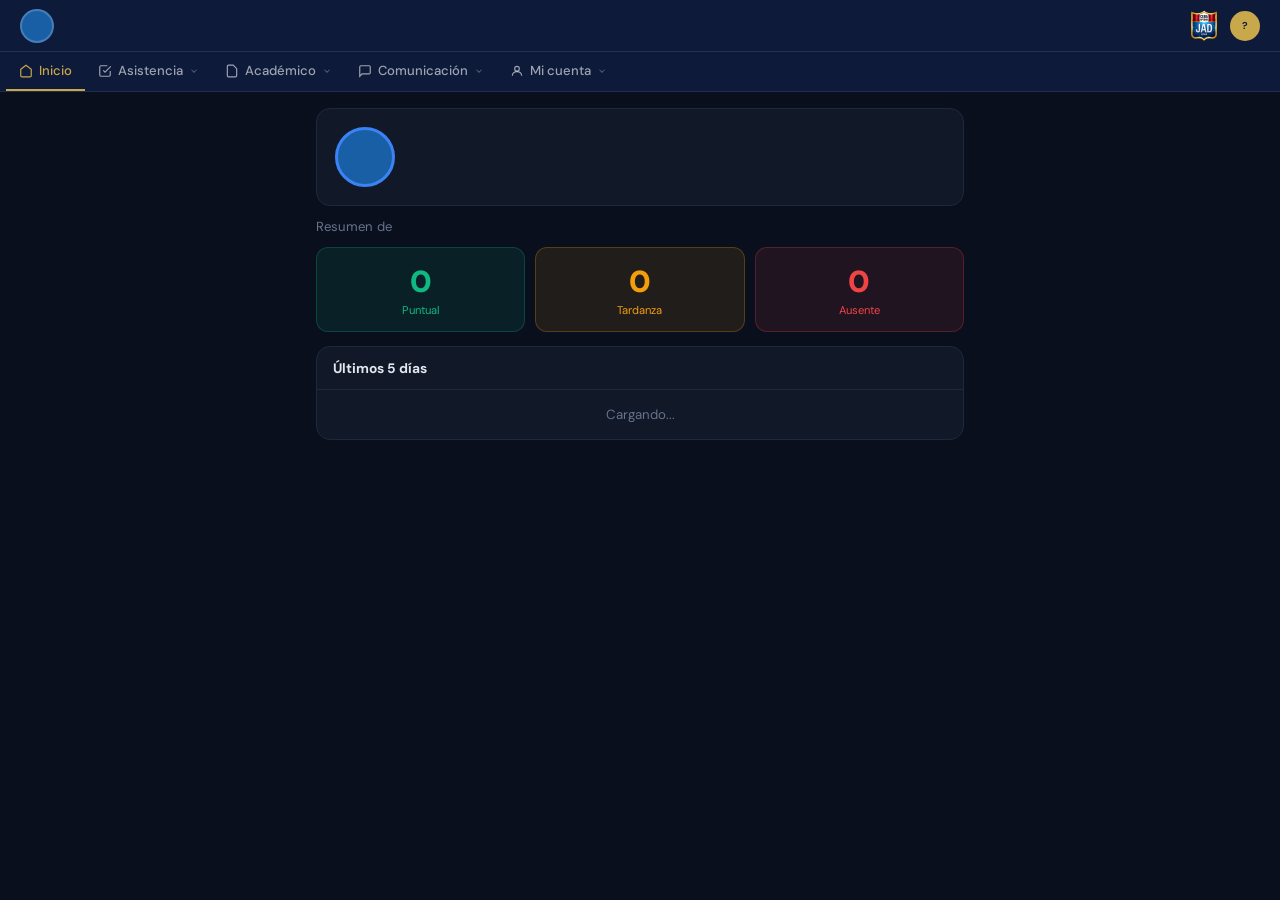
==== apoderado.html @ 0c3252e9 "Apoderados: consanguinidad (apo1 obligatorio, apo2 opcional) + cache bump" ====
<!DOCTYPE html>
<html lang="es">
<head>
  <meta charset="UTF-8">
  <link rel="icon" type="image/png" href="img/logo-colegio.png">
  <link rel="apple-touch-icon" href="img/apple-icon.png">
  <meta name="viewport" content="width=device-width, initial-scale=1.0, maximum-scale=1.0">
  <title>Portal Apoderado — I.E. Nº 1049 Juana Alarco De Dammert</title>
  <meta name="description" content="Portal del apoderado de la I.E. Nº 1049 Juana Alarco De Dammert.">
  <meta property="og:title" content="Portal Apoderado — I.E. Nº 1049 Juana Alarco De Dammert">
  <meta property="og:description" content="Portal del apoderado de la I.E. Nº 1049 Juana Alarco De Dammert.">
  <meta property="og:type" content="website">
  <meta property="og:image" content="img/logo-colegio.png">
  <meta name="theme-color" content="#0a0e1a">
  <link href="https://fonts.googleapis.com/css2?family=Syne:wght@700;800&family=DM+Sans:wght@400;500;600;700&display=swap" rel="stylesheet">
  
  
<link rel="stylesheet" href="css/portal.css">
</head>
<body>

<!-- APP CONTENT: oculto hasta confirmar sesión -->
<div id="apo-app" style="display:block;">

<!-- HEADER -->
<header id="apo-header" style="background:#0D1A3A;padding:0 20px;height:52px;display:flex;align-items:center;justify-content:space-between;position:sticky;top:0;z-index:600;border-bottom:0.5px solid rgba(255,255,255,0.1);overflow:visible;">
  <!-- IZQUIERDA: foto alumno + nombre -->
  <div style="display:flex;align-items:center;gap:10px;flex:1;min-width:0;">
    <div style="width:34px;height:34px;border-radius:50%;background:#185FA5;overflow:hidden;border:2px solid rgba(255,255,255,0.2);flex-shrink:0;display:flex;align-items:center;justify-content:center;position:relative;" id="apo-foto-wrap">
      <img id="apo-foto-header" src="" style="width:100%;height:100%;object-fit:cover;position:absolute;inset:0;" onerror="this.style.display='none';document.getElementById('apo-inicial-header').style.display='flex'">
      <span id="apo-inicial-header" style="display:flex;align-items:center;justify-content:center;width:100%;height:100%;font-size:11px;font-weight:700;color:#fff;letter-spacing:0.5px;"></span>
    </div>
    <div style="min-width:0;">
      <div id="apo-nombre-header" style="font-weight:500;color:#fff;font-size:0.85rem;white-space:nowrap;overflow:hidden;text-overflow:ellipsis;"></div>
      <div id="apo-grado-header" style="color:#B0C4E8;font-size:0.72rem;"></div>
    </div>
  </div>
  <!-- DERECHA: insignia + iniciales apoderado + menú -->
  <div style="display:flex;align-items:center;gap:10px;position:relative;flex-shrink:0;">
    <img src="img/logo-colegio.png" style="width:32px;height:32px;object-fit:contain;" alt="Insignia">
    <div id="apo-avatar-btn" onclick="toggleApoMenu(event)" style="width:30px;height:30px;border-radius:50%;background:#C9A84C;display:flex;align-items:center;justify-content:center;cursor:pointer;font-size:10px;font-weight:700;color:#0D1A3A;user-select:none;flex-shrink:0;" title="Mi cuenta">
      <span id="apo-avatar-initials">?</span>
    </div>
  </div>
</header>

<!-- MENÚ AVATAR APODERADO (fuera del header, position fixed funciona en desktop y móvil) -->
<div id="apo-user-menu" onclick="event.stopPropagation()" style="display:none;position:fixed;width:220px;background:var(--surface);border:1px solid var(--border);border-radius:12px;box-shadow:0 8px 24px rgba(0,0,0,0.4);z-index:9999;overflow:hidden;">
  <div style="background:#0D1A3A;padding:14px;text-align:center;">
    <div style="width:40px;height:40px;border-radius:50%;background:#C9A84C;display:flex;align-items:center;justify-content:center;font-size:14px;font-weight:700;color:#0D1A3A;margin:0 auto 8px;" id="apo-avatar-initials-menu">?</div>
    <div style="color:#fff;font-size:12px;font-weight:600;" id="apo-menu-nombre"></div>
    <div style="color:rgba(255,255,255,0.55);font-size:11px;margin-top:2px;">Apoderado</div>
  </div>
  <div onclick="abrirApoMisDatos();closeApoMenu();" style="display:flex;align-items:center;justify-content:space-between;padding:10px 14px;cursor:pointer;font-size:12px;color:var(--text);border-bottom:1px solid var(--border);" onmouseover="this.style.background='var(--surface2)'" onmouseout="this.style.background=''">
    Mis datos
    <svg width="14" height="14" viewBox="0 0 24 24" fill="none" stroke="currentColor" stroke-width="2" style="opacity:0.4"><circle cx="12" cy="8" r="4"/><path d="M4 20c0-4 3.6-7 8-7s8 3 8 7"/></svg>
  </div>
  <div onclick="document.getElementById('modal-apo-pass').style.display='flex';closeApoMenu();" style="display:flex;align-items:center;justify-content:space-between;padding:10px 14px;cursor:pointer;font-size:12px;color:var(--text);border-bottom:1px solid var(--border);" onmouseover="this.style.background='var(--surface2)'" onmouseout="this.style.background=''">
    Cambiar contraseña
    <svg width="14" height="14" viewBox="0 0 24 24" fill="none" stroke="currentColor" stroke-width="2" style="opacity:0.4"><rect x="3" y="11" width="18" height="11" rx="2"/><path d="M7 11V7a5 5 0 0 1 10 0v4"/></svg>
  </div>
  <div onclick="if(!confirm('Cerrar sesion?'))return;try{sessionStorage.removeItem('asmqr_apo_lastTab');sessionStorage.removeItem('asmqr_haySession');}catch(e){}auth.signOut().then(function(){window.location.href='index.html?splash=1';});" style="display:flex;align-items:center;justify-content:space-between;padding:10px 14px;cursor:pointer;font-size:12px;color:var(--danger);" onmouseover="this.style.background='var(--surface2)'" onmouseout="this.style.background=''">
    Cerrar sesión
    <svg width="14" height="14" viewBox="0 0 24 24" fill="none" stroke="currentColor" stroke-width="2" style="opacity:0.6"><path d="M9 21H5a2 2 0 0 1-2-2V5a2 2 0 0 1 2-2h4"/><polyline points="16 17 21 12 16 7"/><line x1="21" y1="12" x2="9" y2="12"/></svg>
  </div>
</div>

<!-- NAV TABS — igual estructura que index.html -->
<nav id="apo-nav-tabs" style="background:#0D1A3A;display:flex;align-items:center;overflow:visible;padding:0 6px;border-bottom:0.5px solid rgba(255,255,255,0.08);position:sticky;top:52px;z-index:599;">
  

  <button class="apo-nav-tab active" id="apo-tab-inicio" onclick="showTab('resumen');setApoTabActive('inicio')">
    <svg viewBox="0 0 24 24" fill="none" stroke="currentColor" stroke-width="2"><path d="M3 9l9-7 9 7v11a2 2 0 0 1-2 2H5a2 2 0 0 1-2-2z"/></svg>
    Inicio
  </button>

  <button class="apo-nav-tab" id="apo-tab-asistencia" onmouseenter="openApoDropdown('apo-drop-asistencia',this)" onclick="openApoDropdown('apo-drop-asistencia',this)">
    <svg viewBox="0 0 24 24" fill="none" stroke="currentColor" stroke-width="2"><polyline points="9 11 12 14 22 4"/><path d="M21 12v7a2 2 0 0 1-2 2H5a2 2 0 0 1-2-2V5a2 2 0 0 1 2-2h11"/></svg>
    Asistencia
    <svg class="drop-arrow" viewBox="0 0 24 24" fill="none" stroke="currentColor" stroke-width="2.5"><polyline points="6 9 12 15 18 9"/></svg>
    <div class="apo-nav-dropdown" id="apo-drop-asistencia">
      <div class="apo-drop-item" id="apo-drop-resumen" onclick="event.stopPropagation();showTab('resumen');setApoTabActive('asistencia','resumen')">
        <svg viewBox="0 0 24 24" fill="none" stroke="currentColor" stroke-width="2"><rect x="2" y="3" width="20" height="14" rx="2"/></svg>Resumen
      </div>
      <div class="apo-drop-item" id="apo-drop-historial" onclick="event.stopPropagation();showTab('historial');setApoTabActive('asistencia','historial')">
        <svg viewBox="0 0 24 24" fill="none" stroke="currentColor" stroke-width="2"><rect x="3" y="4" width="18" height="18" rx="2"/><line x1="3" y1="10" x2="21" y2="10"/></svg>Historial
      </div>
    </div>
  </button>

  <button class="apo-nav-tab" id="apo-tab-academico" onmouseenter="openApoDropdown('apo-drop-academico',this)" onclick="openApoDropdown('apo-drop-academico',this)">
    <svg viewBox="0 0 24 24" fill="none" stroke="currentColor" stroke-width="2"><path d="M14 2H6a2 2 0 0 0-2 2v16a2 2 0 0 0 2 2h12a2 2 0 0 0 2-2V8z"/></svg>
    Académico
    <svg class="drop-arrow" viewBox="0 0 24 24" fill="none" stroke="currentColor" stroke-width="2.5"><polyline points="6 9 12 15 18 9"/></svg>
    <div class="apo-nav-dropdown" id="apo-drop-academico">
      <div class="apo-drop-item" id="apo-drop-incidentes" onclick="event.stopPropagation();showTab('incidentes');setApoTabActive('academico','incidentes')">
        <svg viewBox="0 0 24 24" fill="none" stroke="currentColor" stroke-width="2"><path d="M10.29 3.86L1.82 18a2 2 0 0 0 1.71 3h16.94a2 2 0 0 0 1.71-3L13.71 3.86a2 2 0 0 0-3.42 0z"/></svg>Incidencias
      </div>
      <div class="apo-drop-item" id="apo-drop-agenda" onclick="event.stopPropagation();showTab('agenda');setApoTabActive('academico','agenda')">
        <svg viewBox="0 0 24 24" fill="none" stroke="currentColor" stroke-width="2"><rect x="3" y="4" width="18" height="18" rx="2"/><line x1="3" y1="10" x2="21" y2="10"/></svg>Agenda
      </div>
    </div>
  </button>

  <button class="apo-nav-tab" id="apo-tab-comunicacion" onmouseenter="openApoDropdown('apo-drop-comunicacion',this)" onclick="openApoDropdown('apo-drop-comunicacion',this)">
    <svg viewBox="0 0 24 24" fill="none" stroke="currentColor" stroke-width="2"><path d="M21 15a2 2 0 0 1-2 2H7l-4 4V5a2 2 0 0 1 2-2h14a2 2 0 0 1 2 2z"/></svg>
    Comunicación
    <svg class="drop-arrow" viewBox="0 0 24 24" fill="none" stroke="currentColor" stroke-width="2.5"><polyline points="6 9 12 15 18 9"/></svg>
    <div class="apo-nav-dropdown" id="apo-drop-comunicacion">
      <div class="apo-drop-item" id="apo-drop-comunicados" onclick="event.stopPropagation();showTab('comunicados');setApoTabActive('comunicacion','comunicados')">
        <svg viewBox="0 0 24 24" fill="none" stroke="currentColor" stroke-width="2"><path d="M18 8h1a4 4 0 0 1 0 8h-1"/><path d="M2 8h16v9a4 4 0 0 1-4 4H6a4 4 0 0 1-4-4V8z"/></svg>Comunicados
      </div>
    </div>
  </button>

  <button class="apo-nav-tab" id="apo-tab-cuenta" onmouseenter="openApoDropdown('apo-drop-cuenta',this)" onclick="openApoDropdown('apo-drop-cuenta',this)">
    <svg viewBox="0 0 24 24" fill="none" stroke="currentColor" stroke-width="2"><circle cx="12" cy="8" r="4"/><path d="M4 20c0-4 3.6-7 8-7s8 3 8 7"/></svg>
    Mi cuenta
    <svg class="drop-arrow" viewBox="0 0 24 24" fill="none" stroke="currentColor" stroke-width="2.5"><polyline points="6 9 12 15 18 9"/></svg>
    <div class="apo-nav-dropdown" id="apo-drop-cuenta">
      <div class="apo-drop-item" id="apo-drop-carnet" onclick="event.stopPropagation();showTab('carnet');setApoTabActive('cuenta','carnet')">
        <svg viewBox="0 0 24 24" fill="none" stroke="currentColor" stroke-width="2"><rect x="3" y="3" width="18" height="18" rx="2"/></svg>Carnet
      </div>
      <div class="apo-drop-item" id="apo-drop-contacto" onclick="event.stopPropagation();showTab('contacto');setApoTabActive('cuenta','contacto')">
        <svg viewBox="0 0 24 24" fill="none" stroke="currentColor" stroke-width="2"><path d="M22 16.92v3a2 2 0 0 1-2.18 2 19.79 19.79 0 0 1-8.63-3.07A19.5 19.5 0 0 1 4.69 13"/></svg>Contacto
      </div>
    </div>
  </button>
</nav>

<!-- OVERLAY SIDEBAR MÓVIL -->
<div id="apo-msb-overlay" onclick="apoMsbCollapse()"></div>

<!-- SIDEBAR MÓVIL APODERADO -->
<div id="apo-mobile-sidebar">
  <div class="apo-msb-header" onclick="apoMsbToggleHeader()">
    <div class="apo-msb-foto">
      <img id="apo-msb-foto-img" src="" alt="" style="display:none;width:100%;height:100%;object-fit:cover;">
      <span id="apo-msb-inicial" style="color:#fff;font-size:13px;font-weight:700;"></span>
    </div>
    <div class="apo-msb-info">
      <div class="apo-msb-student-name" id="apo-msb-nombre">—</div>
      <div class="apo-msb-student-grade" id="apo-msb-grado">—</div>
    </div>
  </div>
  <div class="apo-msb-nav">
    <button class="apo-msb-item active" id="apo-msb-btn-inicio" onclick="apoMsbPickDirect(this,'resumen','🏠 Inicio')">
      <div class="apo-msb-icon"><svg viewBox="0 0 24 24" fill="none" stroke="currentColor" stroke-width="2"><path d="M3 9l9-7 9 7v11a2 2 0 0 1-2 2H5a2 2 0 0 1-2-2z"/><polyline points="9 22 9 12 15 12 15 22"/></svg></div>
      <span class="apo-msb-label">Inicio</span>
    </button>
    <button class="apo-msb-item" id="apo-msb-btn-asistencia" onclick="apoMsbToggleSub('asistencia')">
      <div class="apo-msb-icon"><svg viewBox="0 0 24 24" fill="none" stroke="currentColor" stroke-width="2"><polyline points="9 11 12 14 22 4"/><path d="M21 12v7a2 2 0 0 1-2 2H5a2 2 0 0 1-2-2V5a2 2 0 0 1 2-2h11"/></svg></div>
      <span class="apo-msb-label">Asistencia</span>
      <span class="apo-msb-arrow" id="apo-msb-arrow-asistencia">›</span>
    </button>
    <div class="apo-msb-sub" id="apo-msb-sub-asistencia">
      <button class="apo-msb-subitem" onclick="apoMsbPickSub(this,'resumen','asistencia','📋 Resumen')"><div class="apo-msb-dot"></div><span class="apo-msb-sublabel">Resumen</span></button>
      <button class="apo-msb-subitem" onclick="apoMsbPickSub(this,'historial','asistencia','📅 Historial')"><div class="apo-msb-dot"></div><span class="apo-msb-sublabel">Historial</span></button>
    </div>
    <button class="apo-msb-item" id="apo-msb-btn-academico" onclick="apoMsbToggleSub('academico')">
      <div class="apo-msb-icon"><svg viewBox="0 0 24 24" fill="none" stroke="currentColor" stroke-width="2"><path d="M14 2H6a2 2 0 0 0-2 2v16a2 2 0 0 0 2 2h12a2 2 0 0 0 2-2V8z"/><polyline points="14 2 14 8 20 8"/></svg></div>
      <span class="apo-msb-label">Académico</span>
      <span class="apo-msb-arrow" id="apo-msb-arrow-academico">›</span>
    </button>
    <div class="apo-msb-sub" id="apo-msb-sub-academico">
      <button class="apo-msb-subitem" onclick="apoMsbPickSub(this,'incidentes','academico','🚨 Incidencias')"><div class="apo-msb-dot"></div><span class="apo-msb-sublabel">Incidencias</span></button>
      <button class="apo-msb-subitem" onclick="apoMsbPickSub(this,'agenda','academico','📅 Agenda')"><div class="apo-msb-dot"></div><span class="apo-msb-sublabel">Agenda</span></button>
    </div>
    <button class="apo-msb-item" id="apo-msb-btn-comunicacion" onclick="apoMsbToggleSub('comunicacion')">
      <div class="apo-msb-icon"><svg viewBox="0 0 24 24" fill="none" stroke="currentColor" stroke-width="2"><path d="M21 15a2 2 0 0 1-2 2H7l-4 4V5a2 2 0 0 1 2-2h14a2 2 0 0 1 2 2z"/></svg></div>
      <span class="apo-msb-label">Comunicación</span>
      <span class="apo-msb-arrow" id="apo-msb-arrow-comunicacion">›</span>
    </button>
    <div class="apo-msb-sub" id="apo-msb-sub-comunicacion">
      <button class="apo-msb-subitem" onclick="apoMsbPickSub(this,'comunicados','comunicacion','💬 Comunicados')"><div class="apo-msb-dot"></div><span class="apo-msb-sublabel">Comunicados</span></button>
    </div>
    <button class="apo-msb-item" id="apo-msb-btn-cuenta" onclick="apoMsbToggleSub('cuenta')">
      <div class="apo-msb-icon"><svg viewBox="0 0 24 24" fill="none" stroke="currentColor" stroke-width="2"><circle cx="12" cy="8" r="4"/><path d="M4 20c0-4 3.6-7 8-7s8 3 8 7"/></svg></div>
      <span class="apo-msb-label">Mi cuenta</span>
      <span class="apo-msb-arrow" id="apo-msb-arrow-cuenta">›</span>
    </button>
    <div class="apo-msb-sub" id="apo-msb-sub-cuenta">
      <button class="apo-msb-subitem" onclick="apoMsbPickSub(this,'carnet','cuenta','🪪 Carnet')"><div class="apo-msb-dot"></div><span class="apo-msb-sublabel">Carnet</span></button>
      <button class="apo-msb-subitem" onclick="apoMsbPickSub(this,'contacto','cuenta','📞 Contacto')"><div class="apo-msb-dot"></div><span class="apo-msb-sublabel">Contacto</span></button>
    </div>
  </div>
  <div class="apo-msb-footer">
    <button class="apo-msb-logout" onclick="if(!confirm('¿Cerrar sesión?'))return;try{sessionStorage.removeItem('asmqr_apo_lastTab');sessionStorage.removeItem('asmqr_haySession');}catch(e){}auth.signOut().then(function(){window.location.href='index.html?splash=1';});">
      <div class="apo-msb-icon"><svg viewBox="0 0 24 24" fill="none" stroke="currentColor" stroke-width="2"><path d="M9 21H5a2 2 0 0 1-2-2V5a2 2 0 0 1 2-2h4"/><polyline points="16 17 21 12 16 7"/><line x1="21" y1="12" x2="9" y2="12"/></svg></div>
      <span class="apo-msb-label">Cerrar sesión</span>
    </button>
  </div>
</div>

<!-- TOPBAR MÓVIL APODERADO -->
<div id="apo-mobile-topbar" style="display:none;">
  <span id="apo-topbar-title">🏠 Inicio</span>
  <div id="apo-topbar-right"></div>
</div>

<!-- CONTENIDO -->
<div id="apo-main-content" style="max-width:680px;margin-left:auto;margin-right:auto;padding:16px;">

  <!-- RESUMEN -->
  <div id="panel-resumen">
    <div class="card" style="padding:18px;display:flex;gap:14px;align-items:center;margin-bottom:12px;">
      <div style="width:60px;height:60px;border-radius:50%;background:#185FA5;overflow:hidden;flex-shrink:0;border:3px solid var(--accent);display:flex;align-items:center;justify-content:center;position:relative;" id="apo-foto-card-wrap">
        <img id="apo-foto-card" src="" style="width:100%;height:100%;object-fit:cover;position:absolute;inset:0;" onerror="this.style.display='none';document.getElementById('apo-inicial-card').style.display='flex'">
        <span id="apo-inicial-card" style="display:flex;align-items:center;justify-content:center;width:100%;height:100%;font-size:16px;font-weight:700;color:#fff;letter-spacing:0.5px;"></span>
      </div>
      <div>
        <div id="apo-nombre-card" style="font-weight:800;font-size:1rem;"></div>
        <div id="apo-grado-card"  style="color:var(--muted);font-size:0.82rem;margin-top:2px;"></div>
        <div id="apo-dni-card"    style="color:var(--muted);font-size:0.76rem;margin-top:2px;"></div>
      </div>
    </div>
    <div style="display:flex;align-items:center;gap:8px;margin-bottom:12px;">
      <span style="font-size:0.82rem;color:var(--muted);">Resumen de</span>
      <span id="lbl-mes-resumen" style="font-size:0.86rem;font-weight:700;color:var(--accent);text-transform:capitalize;"></span>
    </div>
    <div style="display:grid;grid-template-columns:1fr 1fr 1fr;gap:10px;margin-bottom:14px;">
      <div style="background:rgba(16,185,129,0.1);border:1px solid rgba(16,185,129,0.25);border-radius:12px;padding:14px;text-align:center;">
        <div id="kpi-puntual"  style="font-size:1.9rem;font-weight:900;color:#10b981;">0</div>
        <div style="font-size:0.7rem;color:#10b981;margin-top:2px;">Puntual</div>
      </div>
      <div style="background:rgba(245,158,11,0.1);border:1px solid rgba(245,158,11,0.25);border-radius:12px;padding:14px;text-align:center;">
        <div id="kpi-tardanza" style="font-size:1.9rem;font-weight:900;color:#f59e0b;">0</div>
        <div style="font-size:0.7rem;color:#f59e0b;margin-top:2px;">Tardanza</div>
      </div>
      <div style="background:rgba(239,68,68,0.1);border:1px solid rgba(239,68,68,0.25);border-radius:12px;padding:14px;text-align:center;">
        <div id="kpi-ausente"  style="font-size:1.9rem;font-weight:900;color:#ef4444;">0</div>
        <div style="font-size:0.7rem;color:#ef4444;margin-top:2px;">Ausente</div>
      </div>
    </div>
    <div class="card">
      <div style="padding:12px 16px;border-bottom:1px solid var(--border);font-weight:700;font-size:0.86rem;">Últimos 5 días</div>
      <div id="lista-ultimos"><div style="padding:16px;text-align:center;color:var(--muted);font-size:0.83rem;">Cargando...</div></div>
    </div>
  </div>

  <!-- HISTORIAL -->
  <div id="panel-historial" style="display:none;">
    <div style="display:flex;gap:8px;margin-bottom:12px;flex-wrap:wrap;">
      <select id="sel-mes-hist"  onchange="onMesChange('hist')" style="flex:1;min-width:130px;"></select>
      <select id="sel-tipo-hist" onchange="renderHistorial()" style="flex:1;min-width:130px;">
        <option value="">Todos los estados</option>
        <option value="Puntual">Puntuales</option>
        <option value="Tardanza">Tardanzas</option>
        <option value="Ausente">Ausentes</option>
      </select>
    </div>
    <div id="lista-historial"><div style="padding:16px;text-align:center;color:var(--muted);font-size:0.83rem;">Cargando...</div></div>
  </div>

  <!-- INCIDENTES -->
  <div id="panel-incidentes" style="display:none;">
    <div id="lista-incidentes"><div style="padding:16px;text-align:center;color:var(--muted);font-size:0.83rem;">Cargando...</div></div>
  </div>

  <!-- AGENDA -->
  <div id="panel-agenda" style="display:none;">
    <div class="card" style="padding:16px 16px;margin-bottom:12px;">
      <div style="display:flex;align-items:center;justify-content:space-between;gap:10px;flex-wrap:wrap;">
        <div>
          <div style="font-weight:800;font-size:0.98rem;">Agenda escolar</div>
          <div style="font-size:0.78rem;color:var(--muted);margin-top:2px;">Eventos y actividades del colegio</div>
        </div>
        <select id="apo-age-mes" onchange="renderApoAgenda()" style="min-width:160px;"></select>
      </div>
    </div>
    <div id="apo-agenda-list"><div style="padding:16px;text-align:center;color:var(--muted);font-size:0.83rem;">Cargando...</div></div>
  </div>

  <!-- CARNET -->
  <div id="panel-carnet" style="display:none;text-align:center;">
    <p style="font-size:0.83rem;color:var(--muted);margin-bottom:16px;">Muestra este QR al auxiliar para registrar ingreso o salida</p>
    <div id="carnet-visual" style="display:inline-block;background:linear-gradient(145deg,#0d1a3a,#1a2b5e);border-radius:18px;padding:22px;max-width:250px;width:100%;box-shadow:0 8px 32px rgba(0,0,0,0.5);">
      <div style="text-align:center;margin-bottom:8px;"><img src="img/logo-colegio.png" style="width:68px;height:68px;object-fit:contain;" alt="Insignia"></div>
      <div id="carnet-colegio" style="text-align:center;margin-bottom:10px;line-height:1.3;"></div>
      <div style="width:76px;height:76px;border-radius:50%;background:#334155;overflow:hidden;margin:0 auto 10px;border:3px solid #c9a84c;">
        <img id="carnet-foto" src="" crossorigin="anonymous" style="width:100%;height:100%;object-fit:cover;" onerror="this.parentElement.innerHTML='<div style=\'display:flex;align-items:center;justify-content:center;height:100%;font-size:1.8rem;color:#c9a84c;\'>&#128100;</div>'">
      </div>
      <div id="carnet-nombre" style="color:#fff;font-weight:800;font-size:0.86rem;text-align:center;margin-bottom:3px;"></div>
      <div id="carnet-grado"  style="color:#c9a84c;font-size:0.7rem;text-align:center;margin-bottom:12px;"></div>
      <div style="background:#fff;border-radius:8px;padding:6px;margin:0 auto;width:fit-content;">
        <img id="carnet-qr" src="" crossorigin="anonymous" style="width:130px;height:130px;display:block;">
      </div>
      <div id="carnet-dni"  style="color:rgba(255,255,255,0.45);font-size:0.66rem;text-align:center;margin-top:8px;letter-spacing:1px;"></div>
      <div id="carnet-year" style="color:rgba(255,255,255,0.35);font-size:0.63rem;text-align:center;margin-top:2px;"></div>
    </div>
    <div style="margin-top:14px;">
      <button class="btn-login-apo" onclick="compartirCarnet()" style="max-width:250px;margin:14px auto 0;background:linear-gradient(135deg,#0d1a3a,#1a2b5e);box-shadow:0 4px 16px rgba(0,0,0,0.4);">📤 Compartir imagen</button>
    </div>
  </div>

  <!-- COMUNICADOS -->
  <div id="panel-comunicados" style="display:none;">
    <div class="card" style="padding:48px 20px;text-align:center;">
      <div style="font-size:2.8rem;margin-bottom:10px;">&#128226;</div>
      <div style="font-weight:700;font-size:0.95rem;margin-bottom:6px;">Comunicados del colegio</div>
      <div style="color:var(--muted);font-size:0.83rem;">Proximamente podras ver aqui los comunicados y circulares</div>
      <div style="display:inline-block;margin-top:14px;padding:5px 14px;border-radius:20px;background:rgba(99,102,241,0.12);color:#818cf8;border:1px solid rgba(99,102,241,0.3);font-size:0.76rem;font-weight:600;">Proximamente</div>
    </div>
  </div>

  <!-- CONTACTO -->
  <div id="panel-contacto" style="display:none;">
    <div id="contenido-contacto"><div style="padding:16px;text-align:center;color:var(--muted);font-size:0.83rem;">Cargando...</div></div>
  </div>

</div>

<!-- MODAL: Mis datos apoderado -->
<div id="modal-apo-datos" style="display:none;position:fixed;inset:0;z-index:99999;background:rgba(0,0,0,0.7);align-items:center;justify-content:center;padding:16px;">
  <div style="background:var(--surface);border:1px solid var(--border);border-radius:20px;padding:28px;width:100%;max-width:380px;">
    <div style="display:flex;align-items:center;justify-content:space-between;margin-bottom:20px;">
      <div style="font-size:1rem;font-weight:800;color:var(--text);">Mis datos</div>
      <button onclick="document.getElementById('modal-apo-datos').style.display='none'" style="background:none;border:none;color:var(--muted);font-size:1.2rem;cursor:pointer;">✕</button>
    </div>
    <div id="err-apo-datos" style="display:none;background:rgba(248,113,113,0.15);border:1px solid rgba(248,113,113,0.3);color:var(--danger);border-radius:10px;padding:10px 14px;margin-bottom:14px;font-size:0.83rem;"></div>
    <div id="ok-apo-datos" style="display:none;background:rgba(16,185,129,0.12);border:1px solid rgba(16,185,129,0.3);color:#10b981;border-radius:10px;padding:10px 14px;margin-bottom:14px;font-size:0.83rem;"></div>
    <div class="form-group" style="margin-bottom:14px;">
      <label>Nombres</label>
      <input type="text" id="apo-datos-nombres" placeholder="Tus nombres" style="width:100%;">
    </div>
    <div class="form-group" style="margin-bottom:14px;">
      <label>Apellidos</label>
      <input type="text" id="apo-datos-apellidos" placeholder="Tus apellidos" style="width:100%;">
    </div>
    <div class="form-group" style="margin-bottom:14px;">
      <label>Teléfono / WhatsApp</label>
      <input type="tel" id="apo-datos-telefono" placeholder="Ej: 987654321" inputmode="numeric" style="width:100%;">
    </div>
    <div class="form-group" style="margin-bottom:22px;">
      <label>Correo electrónico <span style="color:var(--muted);font-weight:400;">(opcional)</span></label>
      <input type="email" id="apo-datos-email" placeholder="correo@ejemplo.com" style="width:100%;">
    </div>
    <button class="btn-primary" onclick="guardarApoMisDatos()" style="width:100%;padding:12px;border-radius:10px;background:var(--accent);color:#fff;border:none;font-weight:700;cursor:pointer;font-size:0.9rem;">
      Guardar cambios
    </button>
  </div>
</div>

<!-- MODAL: Cambiar contraseña apoderado -->
<div id="modal-apo-pass" style="display:none;position:fixed;inset:0;z-index:99999;background:rgba(0,0,0,0.7);align-items:center;justify-content:center;padding:16px;">
  <div style="background:var(--surface);border:1px solid var(--border);border-radius:20px;padding:28px;width:100%;max-width:380px;">
    <div style="display:flex;align-items:center;justify-content:space-between;margin-bottom:20px;">
      <div style="font-size:1rem;font-weight:800;color:var(--text);">Cambiar contraseña</div>
      <button onclick="document.getElementById('modal-apo-pass').style.display='none'" style="background:none;border:none;color:var(--muted);font-size:1.2rem;cursor:pointer;">✕</button>
    </div>
    <div id="err-apo-pass" style="display:none;background:rgba(248,113,113,0.15);border:1px solid rgba(248,113,113,0.3);color:var(--danger);border-radius:10px;padding:10px 14px;margin-bottom:14px;font-size:0.83rem;"></div>
    <div class="form-group" style="margin-bottom:14px;">
      <label>Contraseña actual</label>
      <input type="password" id="apo-pass-actual" placeholder="Tu contraseña actual" style="width:100%;">
    </div>
    <div class="form-group" style="margin-bottom:14px;">
      <label>Nueva contraseña</label>
      <input type="password" id="apo-pass-nueva-1" placeholder="Mínimo 6 caracteres" style="width:100%;">
    </div>
    <div class="form-group" style="margin-bottom:22px;">
      <label>Confirmar nueva contraseña</label>
      <input type="password" id="apo-pass-nueva-2" placeholder="Repite la contraseña" style="width:100%;">
    </div>
    <button class="btn-primary" onclick="cambiarApoPass()" style="width:100%;padding:12px;border-radius:10px;background:var(--accent);color:#fff;border:none;font-weight:700;cursor:pointer;font-size:0.9rem;">
      Guardar contraseña
    </button>
  </div>
</div>

</div><!-- /apo-app -->

<!-- MODAL: Primer ingreso / Registro apoderado -->
<div id="modal-cambiar-pass" class="modal-overlay">
  <div class="modal-box" style="max-height:90vh;overflow-y:auto;">
    <div style="text-align:center;margin-bottom:18px;">
      <div style="font-size:2.2rem;margin-bottom:8px;">👋</div>
      <div style="font-size:1rem;font-weight:800;">Bienvenido</div>
      <div style="font-size:0.8rem;color:var(--muted);margin-top:6px;">Crea tu contraseña y completa tus datos</div>
    </div>
    <div id="err-cambiar-pass" style="display:none;background:rgba(248,113,113,0.12);border:1px solid rgba(248,113,113,0.3);color:var(--danger);border-radius:10px;padding:10px 14px;margin-bottom:12px;font-size:0.82rem;"></div>

    <div style="font-size:0.75rem;font-weight:700;color:var(--accent);margin-bottom:10px;text-transform:uppercase;letter-spacing:0.5px;">Nueva contraseña</div>
    <div class="form-group">
      <label>Contraseña <span style="color:var(--danger);">*</span></label>
      <input type="password" id="inp-nueva-pass" placeholder="Mínimo 6 caracteres">
    </div>
    <div class="form-group">
      <label>Confirmar contraseña <span style="color:var(--danger);">*</span></label>
      <input type="password" id="inp-confirmar-pass" placeholder="Repite la contraseña">
    </div>

    <hr style="border:none;border-top:1px solid var(--border);margin:16px 0;">

    <div style="font-size:0.75rem;font-weight:700;color:var(--accent);margin-bottom:10px;text-transform:uppercase;letter-spacing:0.5px;">Apoderado 1</div>
    <div class="form-group">
      <label>Nombres <span style="color:var(--danger);">*</span></label>
      <input type="text" id="inp-apo-nombres" placeholder="Ej: María Rosa">
    </div>
    <div class="form-group">
      <label>Apellidos <span style="color:var(--danger);">*</span></label>
      <input type="text" id="inp-apo-apellidos" placeholder="Ej: García López">
    </div>
    <div class="form-group">
      <label>Grado de consanguinidad <span style="color:var(--danger);">*</span></label>
      <select id="inp-apo-consanguinidad">
        <option value="">Seleccionar</option>
        <option value="padre">Padre</option>
        <option value="madre">Madre</option>
        <option value="tutor_legal">Tutor legal</option>
        <option value="abuelo">Abuelo</option>
        <option value="tio">Tío</option>
        <option value="otro">Otro</option>
      </select>
    </div>
    <div class="form-group" id="wrap-apo-consanguinidad-otro" style="display:none;">
      <label>Especificar (opcional)</label>
      <input type="text" id="inp-apo-consanguinidad-otro" placeholder="Ej: Hermana / Prima / Apoderado temporal">
    </div>
    <div class="form-group">
      <label>Celular / WhatsApp <span style="color:var(--danger);">*</span></label>
      <input type="tel" id="inp-telefono" placeholder="Ej: 987654321" inputmode="numeric" maxlength="9">
    </div>
    <div class="form-group">
      <label>Correo electrónico <span style="color:var(--muted);font-weight:400;">(opcional)</span></label>
      <input type="email" id="inp-apo-correo" placeholder="tu@correo.com">
    </div>

    <hr style="border:none;border-top:1px solid var(--border);margin:16px 0;">

    <div style="font-size:0.75rem;font-weight:700;color:var(--muted);margin-bottom:10px;text-transform:uppercase;letter-spacing:0.5px;">Apoderado 2 <span style="font-weight:400;">(opcional)</span></div>
    <div class="form-group">
      <label>Nombres</label>
      <input type="text" id="inp-apo2-nombres" placeholder="Ej: Juan Carlos">
    </div>
    <div class="form-group">
      <label>Apellidos</label>
      <input type="text" id="inp-apo2-apellidos" placeholder="Ej: Pérez Díaz">
    </div>
    <div class="form-group">
      <label>Grado de consanguinidad</label>
      <select id="inp-apo2-consanguinidad">
        <option value="">Seleccionar</option>
        <option value="padre">Padre</option>
        <option value="madre">Madre</option>
        <option value="tutor_legal">Tutor legal</option>
        <option value="abuelo">Abuelo</option>
        <option value="tio">Tío</option>
        <option value="otro">Otro</option>
      </select>
    </div>
    <div class="form-group" id="wrap-apo2-consanguinidad-otro" style="display:none;">
      <label>Especificar (opcional)</label>
      <input type="text" id="inp-apo2-consanguinidad-otro" placeholder="Ej: Hermana / Prima / Apoderado temporal">
    </div>
    <div class="form-group">
      <label>Celular / WhatsApp</label>
      <input type="tel" id="inp-apo2-telefono" placeholder="Ej: 987654321" inputmode="numeric" maxlength="9">
    </div>
    <div class="form-group" style="margin-bottom:20px;">
      <label>Correo electrónico <span style="color:var(--muted);font-weight:400;">(opcional)</span></label>
      <input type="email" id="inp-apo2-correo" placeholder="tu@correo.com">
    </div>

    <button class="btn-login-apo" id="btn-guardar-pass">Guardar y continuar</button>
    <button id="btn-cancelar-pass" style="width:100%;margin-top:10px;padding:10px;background:none;border:none;color:var(--danger);cursor:pointer;font-size:0.85rem;" onclick="cancelarPrimerIngreso()">
      Cancelar — Cerrar sesión
    </button>
  </div>
</div>

<!-- jsPDF para descarga incidentes -->
<script src="https://cdn.jsdelivr.net/npm/jspdf@2.5.1/dist/jspdf.umd.min.js"></script>
<!-- html2canvas para carnet -->
<script src="https://cdn.jsdelivr.net/npm/html2canvas@1.4.1/dist/html2canvas.min.js"></script>
<!-- Supabase -->
<script src="https://cdn.jsdelivr.net/npm/@supabase/supabase-js@2/dist/umd/supabase.min.js"></script>
<script src="compat.js?v=113"></script>
<script src="db_supabase.js?v=113"></script>

<script src="js/portal.js"></script>
</body>
</html>
---- css/portal.css ----
:root {
      --bg: #0a0f1e; --surface: #111827; --border: #1e293b;
      --text: #e2e8f0; --muted: #64748b; --accent: #3b82f6;
      --danger: #f87171; --navy: #1a2b5e;
      --font-body: 'DM Sans', sans-serif;
    }
    * { box-sizing: border-box; margin: 0; padding: 0; }
    body { font-family: var(--font-body); background: var(--bg); color: var(--text); min-height: 100vh; }
    input, select { font-family: var(--font-body); background: var(--surface); border: 1px solid var(--border); color: var(--text); border-radius: 10px; padding: 10px 14px; width: 100%; font-size: 0.88rem; outline: none; }
    input:focus, select:focus { border-color: var(--accent); }
    label { display: block; font-size: 0.8rem; font-weight: 600; color: var(--muted); margin-bottom: 6px; text-transform: uppercase; letter-spacing: 0.5px; }
    .btn { display: inline-flex; align-items: center; gap: 6px; padding: 9px 18px; border-radius: 10px; border: 1px solid var(--border); cursor: pointer; font-family: var(--font-body); font-size: 0.85rem; font-weight: 600; transition: all .2s; background: var(--surface); color: var(--text); }
    .btn-primary { background: var(--accent); border-color: var(--accent); color: #fff; }
    .form-group { margin-bottom: 14px; }
    .modal-overlay { display: none; position: fixed; inset: 0; z-index: 9999; background: rgba(0,0,0,0.75); align-items: center; justify-content: center; padding: 16px; }
    .modal-box { background: var(--surface); border: 1px solid var(--border); border-radius: 20px; padding: 28px; width: 100%; max-width: 400px; box-shadow: 0 24px 64px rgba(0,0,0,0.5); }
    .apo-nav { background: var(--surface); border-bottom: 1px solid var(--border); display: flex; overflow-x: auto; scrollbar-width: none; -webkit-overflow-scrolling: touch; position: sticky; top: 64px; z-index: 99; }
    .apo-nav::-webkit-scrollbar { display: none; }
    .apo-nav button { flex-shrink: 0; padding: 12px 16px; border: none; background: none; cursor: pointer; font-size: 0.82rem; font-weight: 600; color: var(--muted); border-bottom: 2px solid transparent; white-space: nowrap; font-family: var(--font-body); transition: color .2s; }
    .apo-nav button.active { color: var(--accent); border-bottom-color: var(--accent); }
    /* ── MÓVIL: tabs en grid 3x2, sin scroll horizontal ── */
    @media(max-width:640px) {
      .apo-nav { display: grid; grid-template-columns: repeat(3,1fr); overflow-x: visible; top: 52px; }
      .apo-nav button { flex-shrink: unset; padding: 8px 2px 7px; font-size: 0.67rem; white-space: normal; text-align: center; line-height: 1.25; display: flex; flex-direction: column; align-items: center; justify-content: center; gap: 1px; border-right: 1px solid var(--border); border-bottom: 2px solid transparent; }
      .apo-nav button:nth-child(3), .apo-nav button:nth-child(6) { border-right: none; }
      .apo-nav button:nth-child(1), .apo-nav button:nth-child(2), .apo-nav button:nth-child(3) { border-bottom: 1px solid var(--border); }
      .apo-nav button.active { color: var(--accent); background: rgba(59,130,246,0.08); border-bottom-color: var(--accent) !important; }
    }
    /* ── Botón login apoderado: más visible ── */
    .btn-login-apo {
      width: 100%; display: flex; justify-content: center; align-items: center; gap: 8px;
      padding: 14px; border-radius: 12px; border: none; cursor: pointer;
      font-family: var(--font-body); font-size: 0.95rem; font-weight: 700;
      background: linear-gradient(135deg, #1d4ed8, #3b82f6);
      color: #fff; box-shadow: 0 4px 16px rgba(59,130,246,0.4);
      transition: all .2s; letter-spacing: 0.2px;
    }
    .btn-login-apo:hover { background: linear-gradient(135deg,#1e40af,#2563eb); transform: translateY(-1px); box-shadow: 0 6px 20px rgba(59,130,246,0.5); }
    .btn-login-apo:active { transform: translateY(0); }
    .card { background: var(--surface); border: 1px solid var(--border); border-radius: 14px; overflow: hidden; margin-bottom: 12px; }
    .registro-row { display: flex; align-items: center; justify-content: space-between; padding: 10px 16px; border-bottom: 1px solid var(--border); }
    .registro-row:last-child { border-bottom: none; }
    .badge { font-size: 0.72rem; font-weight: 700; padding: 3px 8px; border-radius: 6px; }
    .badge-puntual  { background: rgba(16,185,129,0.15); color: #10b981; }
    .badge-tardanza { background: rgba(245,158,11,0.15);  color: #f59e0b; }
    .badge-ausente  { background: rgba(239,68,68,0.15);   color: #ef4444; }
  

  /* ═══════════════════════════════════════
     SIDEBAR MÓVIL APODERADO — max-width:700px
  ═══════════════════════════════════════ */
  @media(max-width:700px) {
    /* Ocultar header y nav tabs originales */
    #apo-header    { display: none !important; }
    #apo-nav-tabs  { display: none !important; }

    /* Topbar móvil */
    #apo-mobile-topbar {
      display: flex !important;
      align-items: center;
      justify-content: space-between;
      height: 48px;
      background: #0D1A3A;
      padding: 0 14px;
      position: fixed;
      top: 0; left: 54px; right: 0;
      z-index: 600;
    }
    #apo-mobile-topbar.sidebar-open { left: 230px; }
    #apo-topbar-title { color: #fff; font-size: 13px; font-weight: 600; white-space: nowrap; overflow: hidden; text-overflow: ellipsis; }
    #apo-topbar-right { display: flex; align-items: center; gap: 8px; flex-shrink: 0; }

    /* Contenido principal con offset */
    #apo-main-content {
      margin-left: 54px;
      margin-top: 48px;
      padding: 14px 12px 16px;
      width: calc(100% - 54px);
      min-height: calc(100vh - 48px);
      transition: margin-left 0.3s cubic-bezier(0.4,0,0.2,1), width 0.3s;
      max-width: none;
    }
    body.apo-sidebar-open #apo-main-content {
      margin-left: 230px;
      width: calc(100% - 230px);
    }

    /* SIDEBAR */
    #apo-mobile-sidebar {
      position: fixed;
      top: 0; left: 0; bottom: 0;
      width: 54px;
      background: #0D1A3A;
      display: flex;
      flex-direction: column;
      z-index: 700;
      overflow: hidden;
      transition: width 0.3s cubic-bezier(0.4,0,0.2,1);
    }
    #apo-mobile-sidebar.open { width: 230px; }

    /* Header del sidebar */
    .apo-msb-header {
      background: #091229;
      padding: 14px 0 12px;
      display: flex; flex-direction: column; align-items: center;
      border-bottom: 1px solid rgba(255,255,255,0.07);
      flex-shrink: 0; cursor: pointer; user-select: none;
    }
    .apo-msb-foto {
      width: 34px; height: 34px; border-radius: 50%;
      border: 1.5px solid rgba(201,168,76,0.5);
      display: flex; align-items: center; justify-content: center; flex-shrink: 0;
      overflow: hidden; background: #185FA5;
    }
    .apo-msb-info {
      opacity: 0; max-height: 0; overflow: hidden;
      transition: opacity 0.2s 0.08s, max-height 0.3s;
      text-align: center; padding: 0 8px; white-space: nowrap;
    }
    #apo-mobile-sidebar.open .apo-msb-info { opacity: 1; max-height: 80px; margin-top: 8px; }
    .apo-msb-student-name { color: #fff; font-size: 12px; font-weight: 600; }
    .apo-msb-student-grade { color: rgba(255,255,255,0.4); font-size: 9px; letter-spacing: 0.06em; text-transform: uppercase; margin-top: 2px; }

    /* Nav items */
    .apo-msb-nav { flex: 1; overflow-y: auto; overflow-x: hidden; padding: 4px 0; }
    .apo-msb-nav::-webkit-scrollbar { width: 0; }

    .apo-msb-item {
      display: flex; align-items: center;
      height: 50px; width: 100%;
      background: none; border: none; cursor: pointer;
      color: rgba(255,255,255,0.65);
      font-size: 13px; font-weight: 500;
      white-space: nowrap; overflow: hidden;
      position: relative;
      transition: background 0.15s, color 0.15s;
      text-align: left;
    }
    .apo-msb-item:hover { background: rgba(255,255,255,0.05); color: #fff; }
    .apo-msb-item.active { background: rgba(201,168,76,0.12); color: #C9A84C; }
    .apo-msb-item.active::before {
      content: ''; position: absolute; left: 0; top: 8px; bottom: 8px;
      width: 3px; background: #C9A84C; border-radius: 0 2px 2px 0;
    }
    .apo-msb-icon {
      width: 54px; height: 50px;
      display: flex; align-items: center; justify-content: center; flex-shrink: 0;
    }
    .apo-msb-icon svg { width: 20px; height: 20px; opacity: 0.7; }
    .apo-msb-item.active .apo-msb-icon svg { opacity: 1; }

    .apo-msb-label {
      flex: 1; opacity: 0; transform: translateX(-6px);
      transition: opacity 0.18s 0.08s, transform 0.18s 0.08s;
      pointer-events: none;
    }
    #apo-mobile-sidebar.open .apo-msb-label { opacity: 1; transform: translateX(0); }

    /* Flecha submenú */
    .apo-msb-arrow {
      width: 24px; margin-right: 8px; opacity: 0; flex-shrink: 0;
      transition: opacity 0.18s 0.08s, transform 0.3s;
      color: rgba(255,255,255,0.3); font-size: 10px;
    }
    #apo-mobile-sidebar.open .apo-msb-arrow { opacity: 1; }
    .apo-msb-item.open .apo-msb-arrow { transform: rotate(90deg); color: #C9A84C; }

    /* Submenú */
    .apo-msb-sub {
      max-height: 0; overflow: hidden;
      background: rgba(0,0,0,0.2);
      transition: max-height 0.3s cubic-bezier(0.4,0,0.2,1);
    }
    .apo-msb-sub.open { max-height: 300px; }

    .apo-msb-subitem {
      display: flex; align-items: center;
      height: 42px; width: 100%;
      background: none; border: none; cursor: pointer;
      color: rgba(255,255,255,0.55);
      font-size: 12px; font-weight: 400;
      white-space: nowrap; overflow: hidden;
      transition: background 0.15s, color 0.15s;
      text-align: left;
    }
    .apo-msb-subitem:hover { background: rgba(255,255,255,0.05); color: #fff; }
    .apo-msb-subitem.active { color: #C9A84C; background: rgba(201,168,76,0.08); }
    .apo-msb-dot {
      width: 54px; display: flex; align-items: center; justify-content: center; flex-shrink: 0;
    }
    .apo-msb-dot::after { content: ''; width: 5px; height: 5px; border-radius: 50%; background: rgba(255,255,255,0.25); display: block; }
    .apo-msb-subitem.active .apo-msb-dot::after { background: #C9A84C; }
    .apo-msb-sublabel {
      opacity: 0; transform: translateX(-4px);
      transition: opacity 0.18s 0.1s, transform 0.18s 0.1s;
      pointer-events: none;
    }
    #apo-mobile-sidebar.open .apo-msb-sublabel { opacity: 1; transform: translateX(0); }

    /* Footer logout */
    .apo-msb-footer { padding: 6px 0; border-top: 1px solid rgba(255,255,255,0.07); flex-shrink: 0; }
    .apo-msb-logout {
      display: flex; align-items: center;
      height: 44px; width: 100%;
      background: none; border: none; cursor: pointer;
      color: rgba(255,107,107,0.8); font-size: 13px;
      white-space: nowrap; overflow: hidden;
      transition: background 0.15s;
      text-align: left;
    }
    .apo-msb-logout:hover { background: rgba(255,107,107,0.08); }

    /* Overlay */
    #apo-msb-overlay {
      display: none; position: fixed;
      inset: 0; z-index: 699;
    }
    #apo-msb-overlay.show { display: block; }
  }

  /* Ocultar elementos móviles en desktop */
  @media(min-width:701px) {
    #apo-mobile-sidebar  { display: none !important; }
    #apo-msb-overlay     { display: none !important; }
    #apo-mobile-topbar   { display: none !important; }
  }
  

    .apo-nav-tab { display:flex;align-items:center;gap:6px;padding:10px 13px;border:none;background:transparent;color:rgba(255,255,255,0.6);font-family:inherit;font-size:0.82rem;font-weight:500;cursor:pointer;white-space:nowrap;flex-shrink:0;border-bottom:2px solid transparent;position:relative; }
    .apo-nav-tab svg { width:14px;height:14px;flex-shrink:0; }
    .apo-nav-tab .drop-arrow { width:10px;height:10px;opacity:0.5; }
    .apo-nav-tab.active { color:#C9A84C;border-bottom-color:#C9A84C; }
    .apo-nav-tab:hover { color:#fff;background:rgba(255,255,255,0.06); }
    .apo-nav-dropdown { display:none;position:absolute;top:calc(100% + 2px);left:0;background:#0D1A3A;border:0.5px solid rgba(255,255,255,0.2);border-radius:10px;min-width:180px;padding:6px;z-index:9999;box-shadow:0 8px 24px rgba(0,0,0,0.5); }
    .apo-nav-dropdown.open { display:block; }
    .apo-drop-item { display:flex;align-items:center;gap:9px;padding:9px 11px;border-radius:7px;cursor:pointer;color:rgba(255,255,255,0.7);font-size:0.82rem;font-family:inherit; }
    .apo-drop-item:hover { background:rgba(255,255,255,0.09);color:#fff; }
    .apo-drop-item.active { color:#C9A84C;background:rgba(201,168,76,0.1); }
    .apo-drop-item svg { width:14px;height:14px;opacity:0.65;flex-shrink:0; }
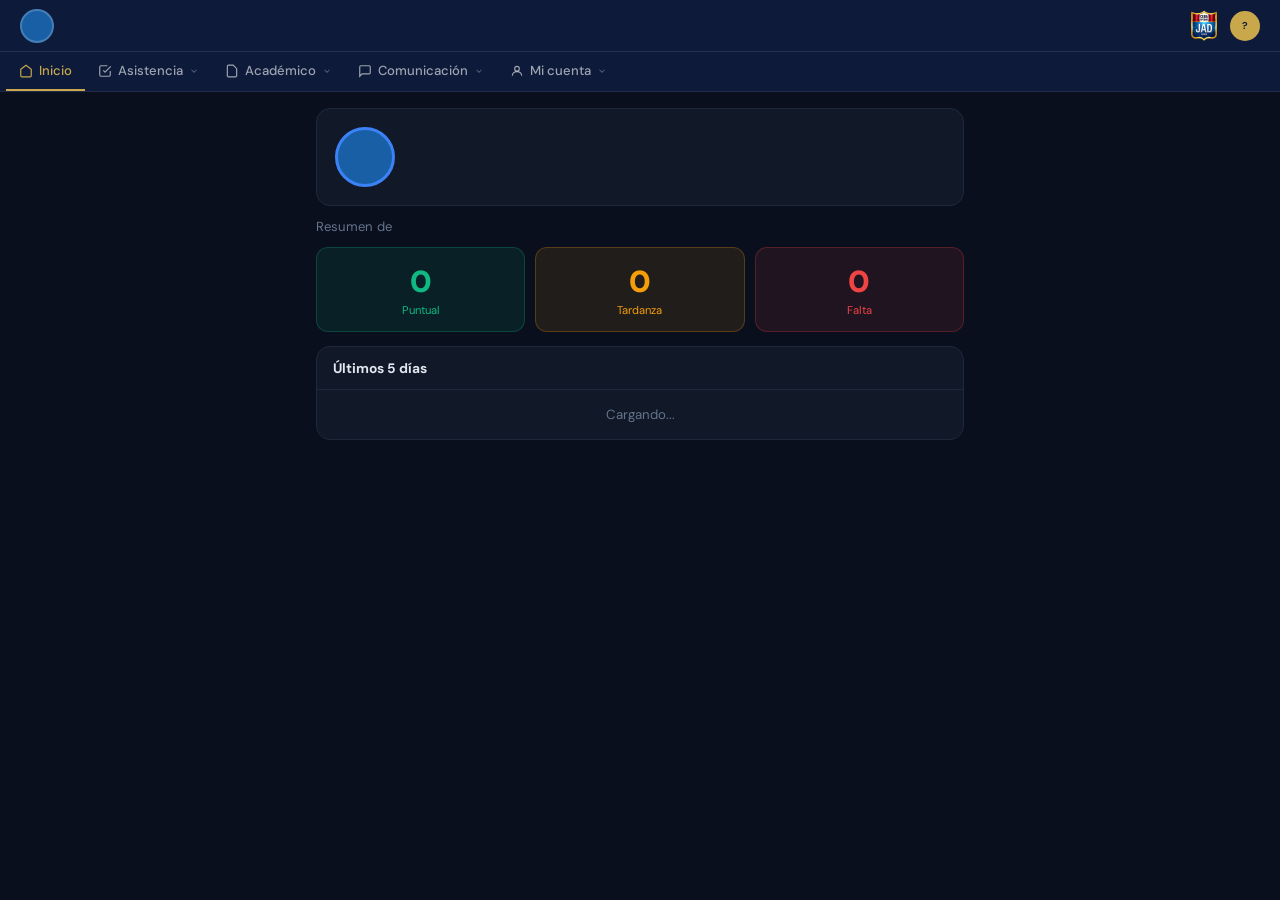
==== commit 4e52a39e: "Cambiar Ausente (A) por Falta (F) en todo el sistema" ====
--- a/apoderado.html
+++ b/apoderado.html
@@ -229,7 +229,7 @@
       </div>
       <div style="background:rgba(239,68,68,0.1);border:1px solid rgba(239,68,68,0.25);border-radius:12px;padding:14px;text-align:center;">
         <div id="kpi-ausente"  style="font-size:1.9rem;font-weight:900;color:#ef4444;">0</div>
-        <div style="font-size:0.7rem;color:#ef4444;margin-top:2px;">Ausente</div>
+        <div style="font-size:0.7rem;color:#ef4444;margin-top:2px;">Falta</div>
       </div>
     </div>
     <div class="card">
@@ -246,7 +246,7 @@
         <option value="">Todos los estados</option>
         <option value="Puntual">Puntuales</option>
         <option value="Tardanza">Tardanzas</option>
-        <option value="Ausente">Ausentes</option>
+        <option value="Falta">Faltas</option>
       </select>
     </div>
     <div id="lista-historial"><div style="padding:16px;text-align:center;color:var(--muted);font-size:0.83rem;">Cargando...</div></div>
@@ -295,12 +295,15 @@
 
   <!-- COMUNICADOS -->
   <div id="panel-comunicados" style="display:none;">
-    <div class="card" style="padding:48px 20px;text-align:center;">
-      <div style="font-size:2.8rem;margin-bottom:10px;">&#128226;</div>
-      <div style="font-weight:700;font-size:0.95rem;margin-bottom:6px;">Comunicados del colegio</div>
-      <div style="color:var(--muted);font-size:0.83rem;">Proximamente podras ver aqui los comunicados y circulares</div>
-      <div style="display:inline-block;margin-top:14px;padding:5px 14px;border-radius:20px;background:rgba(99,102,241,0.12);color:#818cf8;border:1px solid rgba(99,102,241,0.3);font-size:0.76rem;font-weight:600;">Proximamente</div>
-    </div>
+    <div class="card" style="padding:16px 16px;margin-bottom:12px;">
+      <div style="display:flex;align-items:center;justify-content:space-between;gap:10px;flex-wrap:wrap;">
+        <div>
+          <div style="font-weight:800;font-size:0.98rem;">Comunicados</div>
+          <div style="font-size:0.78rem;color:var(--muted);margin-top:2px;">Mensajes enviados por el tutor</div>
+        </div>
+      </div>
+    </div>
+    <div id="apo-comunicados-list"><div style="padding:16px;text-align:center;color:var(--muted);font-size:0.83rem;">Cargando...</div></div>
   </div>
 
   <!-- CONTACTO -->
